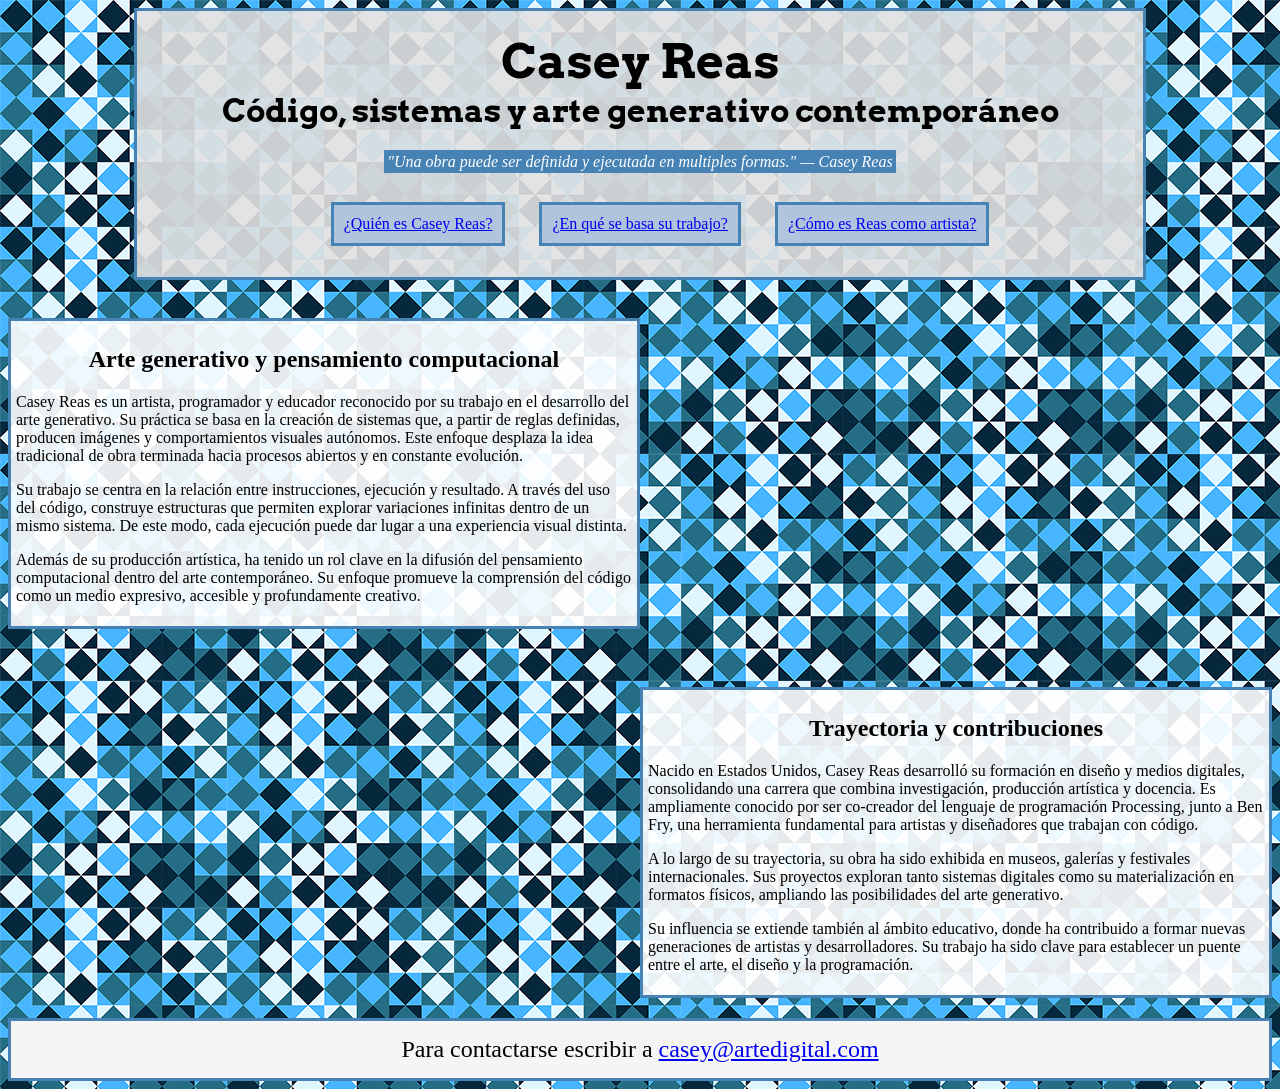
==== parcial1/index.html @ 38c08729 "CSS BASE CARGADO" ====
<!DOCTYPE HTML>
<html lang="es">
<head>
	<meta charset="UTF-8">
	<title>Casey Reas - Inicio</title>
	<link href="css/estilos.css" rel="stylesheet">
	<link rel="preconnect" href="https://fonts.googleapis.com">
	<link rel="preconnect" href="https://fonts.gstatic.com" crossorigin>
	<link href="https://fonts.googleapis.com/css2?family=Arvo:ital,wght@0,400;0,700;1,400;1,700&display=swap" rel="stylesheet">
</head>
<body>
	<div id="contenedor">
	<header>
		<h1><span>Casey Reas</span>
			<br>
			Código, sistemas y arte generativo contemporáneo</h1>
		<p><em>"Una obra puede ser definida y ejecutada en multiples formas." — Casey Reas</em></p>
		<nav>
			<ul>
				<li><a href="index.html" target="_self">¿Quién es Casey Reas?</a></li>
				<li><a href="trabajo.html" target="_self">¿En qué se basa su trabajo?</a></li>
				<li><a href="artista.html" target="_self">¿Cómo es Reas como artista?</a></li>
			</ul>	
		</nav>
	</header>	
	<main>
		<br>
		<article id="art1">
			<h2>Arte generativo y pensamiento computacional</h2>

			<!--<img id="img1" src="img/reas-1.jpg" alt="Casey Reas sentado frente a su computadora mirando al costado, una imagen de una de sus obras está siendo proyectada sobre su espalda">-->

			<p class="uno">Casey Reas es un artista, programador y educador reconocido por su trabajo en el desarrollo del arte generativo. Su práctica se basa en la creación de sistemas que, a partir de reglas definidas, producen imágenes y comportamientos visuales autónomos. Este enfoque desplaza la idea tradicional de obra terminada hacia procesos abiertos y en constante evolución.</p>

			<p class="uno">Su trabajo se centra en la relación entre instrucciones, ejecución y resultado. A través del uso del código, construye estructuras que permiten explorar variaciones infinitas dentro de un mismo sistema. De este modo, cada ejecución puede dar lugar a una experiencia visual distinta.</p>

			<p class="uno">Además de su producción artística, ha tenido un rol clave en la difusión del pensamiento computacional dentro del arte contemporáneo. Su enfoque promueve la comprensión del código como un medio expresivo, accesible y profundamente creativo.</p>

		</article>
		<br>
		<article id="art2">
			<h2>Trayectoria y contribuciones</h2>

			<p>Nacido en Estados Unidos, Casey Reas desarrolló su formación en diseño y medios digitales, consolidando una carrera que combina investigación, producción artística y docencia. Es ampliamente conocido por ser co-creador del lenguaje de programación Processing, junto a Ben Fry, una herramienta fundamental para artistas y diseñadores que trabajan con código.</p>

			<p>A lo largo de su trayectoria, su obra ha sido exhibida en museos, galerías y festivales internacionales. Sus proyectos exploran tanto sistemas digitales como su materialización en formatos físicos, ampliando las posibilidades del arte generativo.</p>

			<p>Su influencia se extiende también al ámbito educativo, donde ha contribuido a formar nuevas generaciones de artistas y desarrolladores. Su trabajo ha sido clave para establecer un puente entre el arte, el diseño y la programación.</p>
		</article>
	</main>
	<footer>
		Para contactarse escribir a <a href="mailto:casey@artedigital.com">casey@artedigital.com</a>
	</footer>		
</div>
</body>
</html>
---- parcial1/css/estilos.css ----
#contenedor {
	width: 100%;
	max-width: 1360px;
}

* {
	box-sizing: border-box;
}

body {
	background-image: url(../img/fondo.png);
}

header {
	width: 80%;
	border: 3px solid steelblue;
	margin: auto; 
	padding: 0;
	text-align: center;
	background-color: rgb(225, 225, 225, 0.9);
}

h1  {
	font-family: "Arvo", serif;
}

h1 span {
	font-size: 3rem;
}

header p em {
	padding: 3px;
	background-color: steelblue;
	color: white;
}

ul {
	list-style: none;
}

li {
	display: inline-block;
	border: 3px solid steelblue;
	margin: 15px;
	padding: 10px;
	background-color: lightsteelblue;
}

#art1 {
	width: 50%;
	border: 3px solid steelblue;
	padding: 5px;
	margin-top: 20px;
	margin-bottom: 20px;
	background-color: rgb(255, 255, 255, 0.9);
}

#art1 h2 {
	text-align: center;
}

#art2 {
	width: 50%;
	border: 3px solid steelblue;
	padding: 5px;
	margin-top: 20px;
	margin-left: 50%;
	margin-bottom: 20px;
	background-color: rgb(255, 255, 255, 0.9);
}

#art2 h2 {
	text-align: center;
}

footer {
	border: 3px solid steelblue;
	background-color: whitesmoke;
	text-align: center;
	font-size: 1.5rem;
	padding: 15px;
	margin-top: 20px;
}
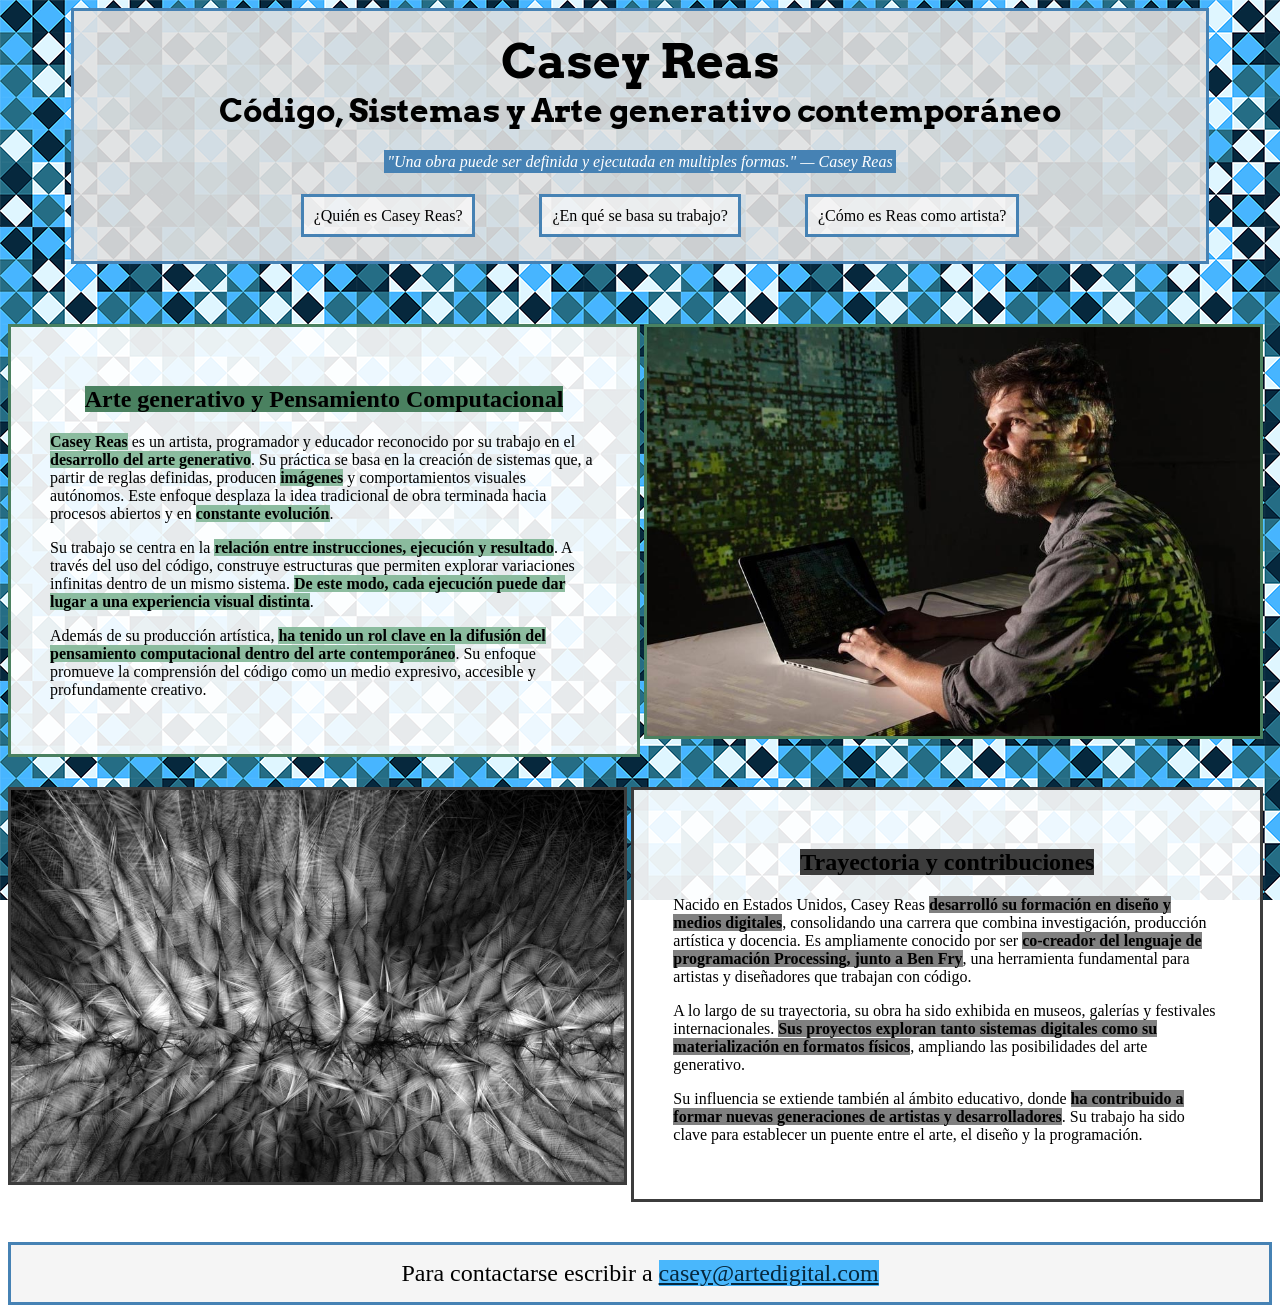
==== commit 31af0612: "CSS Y HTML ACTUALIZADO" ====
--- a/parcial1/index.html
+++ b/parcial1/index.html
@@ -13,7 +13,7 @@
 	<header>
 		<h1><span>Casey Reas</span>
 			<br>
-			Código, sistemas y arte generativo contemporáneo</h1>
+			Código, Sistemas y Arte generativo contemporáneo</h1>
 		<p><em>"Una obra puede ser definida y ejecutada en multiples formas." — Casey Reas</em></p>
 		<nav>
 			<ul>
@@ -24,28 +24,25 @@
 		</nav>
 	</header>	
 	<main>
-		<br>
 		<article id="art1">
-			<h2>Arte generativo y pensamiento computacional</h2>
+			<h2><span>Arte generativo y Pensamiento Computacional<span></h2>
 
-			<!--<img id="img1" src="img/reas-1.jpg" alt="Casey Reas sentado frente a su computadora mirando al costado, una imagen de una de sus obras está siendo proyectada sobre su espalda">-->
+			<p class="uno"><span>Casey Reas</span> es un artista, programador y educador reconocido por su trabajo en el <span>desarrollo del arte generativo</span>. Su práctica se basa en la creación de sistemas que, a partir de reglas definidas, producen <span>imágenes</span> y comportamientos visuales autónomos. Este enfoque desplaza la idea tradicional de obra terminada hacia procesos abiertos y en <span>constante evolución</span>.</p>
 
-			<p class="uno">Casey Reas es un artista, programador y educador reconocido por su trabajo en el desarrollo del arte generativo. Su práctica se basa en la creación de sistemas que, a partir de reglas definidas, producen imágenes y comportamientos visuales autónomos. Este enfoque desplaza la idea tradicional de obra terminada hacia procesos abiertos y en constante evolución.</p>
+			<p class="uno">Su trabajo se centra en la <span>relación entre instrucciones, ejecución y resultado</span>. A través del uso del código, construye estructuras que permiten explorar variaciones infinitas dentro de un mismo sistema. <span>De este modo, cada ejecución puede dar lugar a una experiencia visual distinta</span>.</p>
 
-			<p class="uno">Su trabajo se centra en la relación entre instrucciones, ejecución y resultado. A través del uso del código, construye estructuras que permiten explorar variaciones infinitas dentro de un mismo sistema. De este modo, cada ejecución puede dar lugar a una experiencia visual distinta.</p>
+			<p class="uno">Además de su producción artística, <span>ha tenido un rol clave en la difusión del pensamiento computacional dentro del arte contemporáneo</span>. Su enfoque promueve la comprensión del código como un medio expresivo, accesible y profundamente creativo.</p>
+		</article>
+		<img id="img1" src="img/reas-1.jpg" alt="Casey Reas sentado frente a su computadora mirando al costado, una imagen de una de sus obras está siendo proyectada sobre su espalda" height="415px">
+		<img id="img2" src="img/reas-2.jpg" alt="Una de las obras de Reas: DETAIL OF PROCESS 13 de PRocess compendium, 2010" height="398px">
+		<article id="art2">
+			<h2><span>Trayectoria y contribuciones</span></h2>
 
-			<p class="uno">Además de su producción artística, ha tenido un rol clave en la difusión del pensamiento computacional dentro del arte contemporáneo. Su enfoque promueve la comprensión del código como un medio expresivo, accesible y profundamente creativo.</p>
+			<p class="dos">Nacido en Estados Unidos, Casey Reas <span>desarrolló su formación en diseño y medios digitales</span>, consolidando una carrera que combina investigación, producción artística y docencia. Es ampliamente conocido por ser <span>co-creador del lenguaje de programación Processing, junto a Ben Fry</span>, una herramienta fundamental para artistas y diseñadores que trabajan con código.</p>
 
-		</article>
-		<br>
-		<article id="art2">
-			<h2>Trayectoria y contribuciones</h2>
+			<p class="dos">A lo largo de su trayectoria, su obra ha sido exhibida en museos, galerías y festivales internacionales. <span>Sus proyectos exploran tanto sistemas digitales como su materialización en formatos físicos</span>, ampliando las posibilidades del arte generativo.</p>
 
-			<p>Nacido en Estados Unidos, Casey Reas desarrolló su formación en diseño y medios digitales, consolidando una carrera que combina investigación, producción artística y docencia. Es ampliamente conocido por ser co-creador del lenguaje de programación Processing, junto a Ben Fry, una herramienta fundamental para artistas y diseñadores que trabajan con código.</p>
-
-			<p>A lo largo de su trayectoria, su obra ha sido exhibida en museos, galerías y festivales internacionales. Sus proyectos exploran tanto sistemas digitales como su materialización en formatos físicos, ampliando las posibilidades del arte generativo.</p>
-
-			<p>Su influencia se extiende también al ámbito educativo, donde ha contribuido a formar nuevas generaciones de artistas y desarrolladores. Su trabajo ha sido clave para establecer un puente entre el arte, el diseño y la programación.</p>
+			<p class="dos">Su influencia se extiende también al ámbito educativo, donde <span>ha contribuido a formar nuevas generaciones de artistas y desarrolladores</span>. Su trabajo ha sido clave para establecer un puente entre el arte, el diseño y la programación.</p>
 		</article>
 	</main>
 	<footer>
--- a/parcial1/css/estilos.css
+++ b/parcial1/css/estilos.css
@@ -9,10 +9,11 @@
 
 body {
 	background-image: url(../img/fondo.png);
+	background-attachment: fixed;
 }
 
 header {
-	width: 80%;
+	width: 90%;
 	border: 3px solid steelblue;
 	margin: auto; 
 	padding: 0;
@@ -38,39 +39,141 @@
 	list-style: none;
 }
 
-li {
+nav a {
+	text-decoration: none;
+	background-color: rgb(255, 255, 255, 0.6);
+}
+
+nav li {
 	display: inline-block;
+	margin: 10px;
+	padding: 10px;;
+}
+
+nav li a:link {
+	color: black;
 	border: 3px solid steelblue;
-	margin: 15px;
+	margin: 10px;
 	padding: 10px;
-	background-color: lightsteelblue;
+}
+
+nav li a:visited {
+	color: black;
+	border: 3px solid #256d85;
+	margin: 10px;
+	padding: 10px;
+}
+
+nav li a:hover {
+	color: black;
+	border: 3px solid #06283d;
+	margin: 10px;
+	padding: 10px;
+}
+
+nav li a:active {
+	color: black;
+	border: 3px solid steelblue;
+	margin: 10px;
+	padding: 10px;
 }
 
 #art1 {
+	display: inline-block;
 	width: 50%;
-	border: 3px solid steelblue;
-	padding: 5px;
-	margin-top: 20px;
+	border: 3px solid #4a8160;
+	padding: 39px;
+	margin-top: 60px;
 	margin-bottom: 20px;
 	background-color: rgb(255, 255, 255, 0.9);
+	vertical-align: top;
+}
+
+#img1 {
+	display: inline-block;
+	width: 49%;
+	border: 3px solid #4a8160;
+	margin-top: 60px;
+	margin-bottom: 20px;
+	vertical-align: top;
 }
 
 #art1 h2 {
 	text-align: center;
 }
 
+#art1 h2 span {
+	background-color: #4a8160;
+}
+
+.uno span {
+	background-color: rgb(129, 182, 150, 0.9);
+	font-weight: bold;
+}
+
 #art2 {
+	display: inline-block;
 	width: 50%;
-	border: 3px solid steelblue;
-	padding: 5px;
-	margin-top: 20px;
-	margin-left: 50%;
+	border: 3px solid rgb(60, 60, 60, 1);
+	padding: 39px;
+	margin-top: 10px;
 	margin-bottom: 20px;
 	background-color: rgb(255, 255, 255, 0.9);
+	vertical-align: top;
+}
+
+#img2 {
+	display: inline-block;
+	width: 49%;
+	border: 3px solid rgb(60, 60, 60, 1);
+	margin-top: 10px;
+	margin-bottom: 20px;
+	vertical-align: top;
 }
 
 #art2 h2 {
 	text-align: center;
+}
+
+#art2 h2 span {
+	background-color: rgb(60, 60, 60, 1);
+}
+
+.dos span {
+	background-color: gray;
+	font-weight: bold;
+}
+
+#art3 {
+	display: inline-block;
+	width: 50%;
+	border: 3px solid steelblue; 
+	padding: 10px;
+	margin: auto;
+	margin-top: 60px;
+	margin-bottom: 40px;
+	background-color: rgb(225, 225, 225, 0.9);
+}
+
+#art3 h2, #art3 h3 {
+	text-align: center;
+}
+
+#art3 h2 span, #art3 h3 span {
+	background-color: steelblue;
+}
+
+#img3, #img4 {
+	display: inline-block;
+	margin: auto;
+}
+
+#img3 {
+	border: 3px solid indianred;
+}
+
+#img4 {
+	border: 3px solid #e3b958;
 }
 
 footer {
@@ -82,3 +185,8 @@
 	margin-top: 20px;
 }
 
+footer a {
+	color: #06283d;
+	background-color: #49b7fc;
+}
+
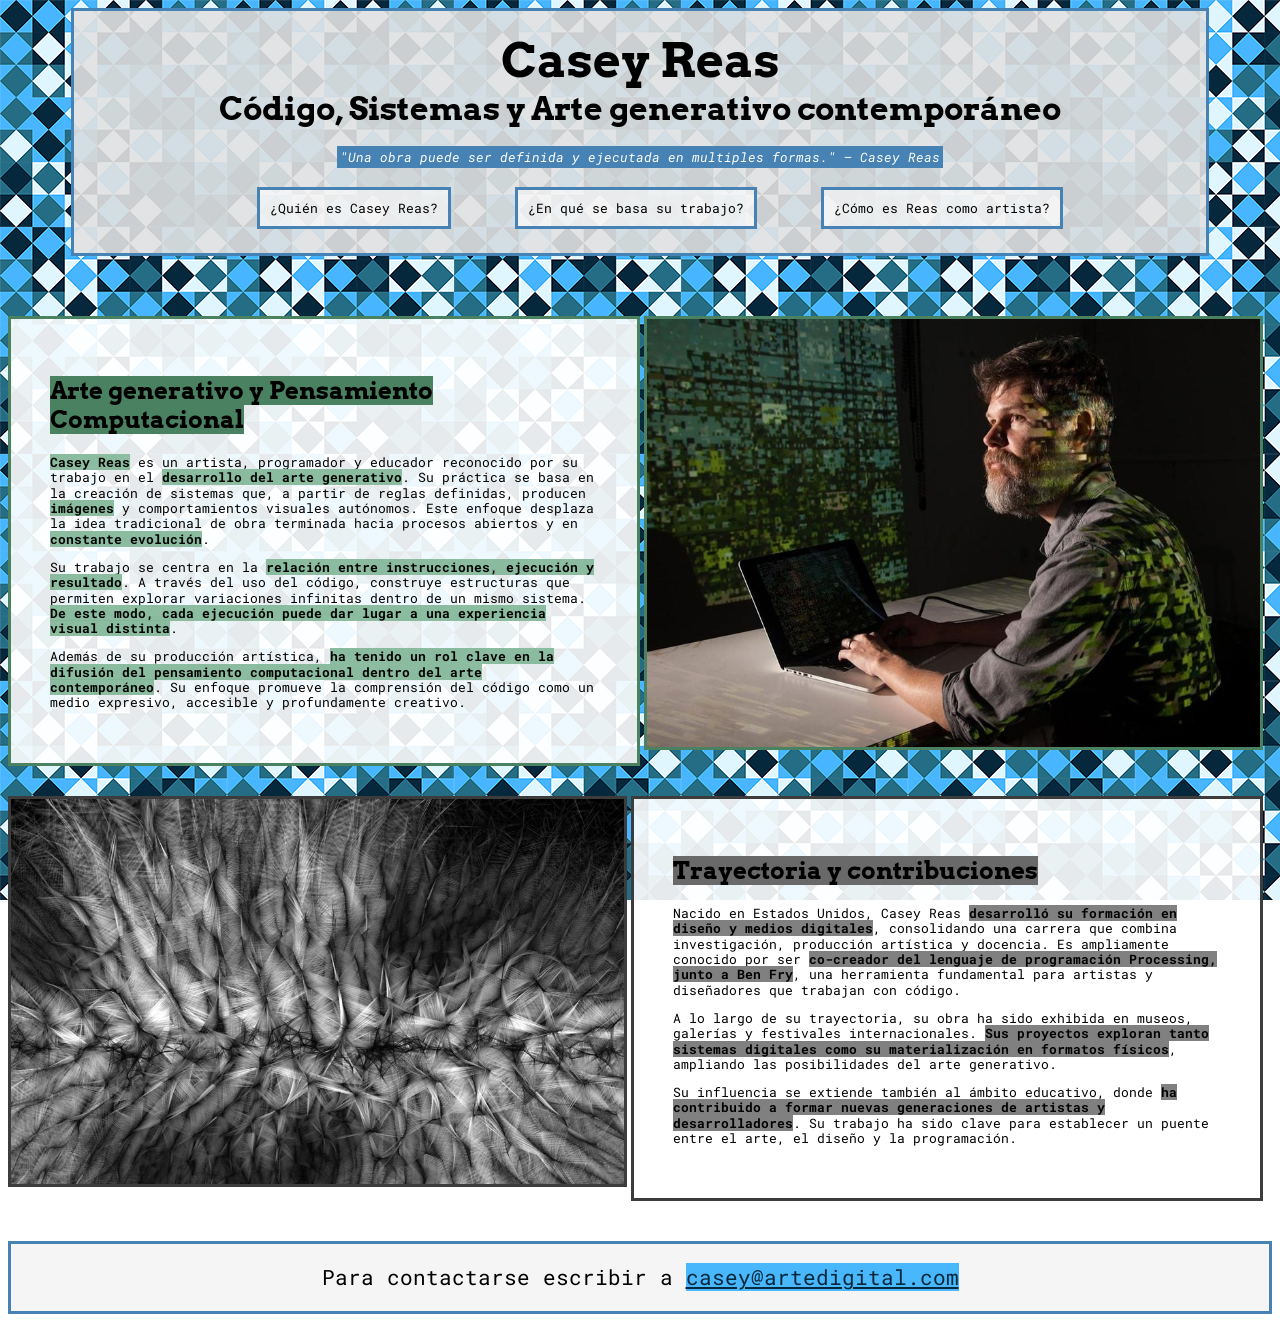
==== commit ca286b95: "actualización css, y mejora html" ====
--- a/parcial1/index.html
+++ b/parcial1/index.html
@@ -7,6 +7,9 @@
 	<link rel="preconnect" href="https://fonts.googleapis.com">
 	<link rel="preconnect" href="https://fonts.gstatic.com" crossorigin>
 	<link href="https://fonts.googleapis.com/css2?family=Arvo:ital,wght@0,400;0,700;1,400;1,700&display=swap" rel="stylesheet">
+	<link rel="preconnect" href="https://fonts.googleapis.com">
+	<link rel="preconnect" href="https://fonts.gstatic.com" crossorigin>
+	<link href="https://fonts.googleapis.com/css2?family=Roboto+Mono:ital,wght@0,100..700;1,100..700&display=swap" rel="stylesheet">
 </head>
 <body>
 	<div id="contenedor">
@@ -33,8 +36,8 @@
 
 			<p class="uno">Además de su producción artística, <span>ha tenido un rol clave en la difusión del pensamiento computacional dentro del arte contemporáneo</span>. Su enfoque promueve la comprensión del código como un medio expresivo, accesible y profundamente creativo.</p>
 		</article>
-		<img id="img1" src="img/reas-1.jpg" alt="Casey Reas sentado frente a su computadora mirando al costado, una imagen de una de sus obras está siendo proyectada sobre su espalda" height="415px">
-		<img id="img2" src="img/reas-2.jpg" alt="Una de las obras de Reas: DETAIL OF PROCESS 13 de PRocess compendium, 2010" height="398px">
+		<img id="img1" src="img/reas-1.jpg" alt="Casey Reas sentado frente a su computadora mirando al costado, una imagen de una de sus obras está siendo proyectada sobre su espalda" height="434px">
+		<img id="img2" src="img/reas-2.jpg" alt="Una de las obras de Reas: DETAIL OF PROCESS 13 de PRocess compendium, 2010" height="391px">
 		<article id="art2">
 			<h2><span>Trayectoria y contribuciones</span></h2>
 
@@ -46,7 +49,7 @@
 		</article>
 	</main>
 	<footer>
-		Para contactarse escribir a <a href="mailto:casey@artedigital.com">casey@artedigital.com</a>
+		<p>Para contactarse escribir a <a href="mailto:casey@artedigital.com">casey@artedigital.com</a></p>
 	</footer>		
 </div>
 </body>
--- a/parcial1/css/estilos.css
+++ b/parcial1/css/estilos.css
@@ -10,6 +10,12 @@
 body {
 	background-image: url(../img/fondo.png);
 	background-attachment: fixed;
+	line-height: 1.2;
+}
+
+p, li {
+	font-family: "Roboto Mono", monospace;
+	font-size: 0.8rem;
 }
 
 header {
@@ -21,7 +27,7 @@
 	background-color: rgb(225, 225, 225, 0.9);
 }
 
-h1  {
+h1, h2, h3  {
 	font-family: "Arvo", serif;
 }
 
@@ -35,7 +41,7 @@
 	color: white;
 }
 
-ul {
+nav ul {
 	list-style: none;
 }
 
@@ -47,7 +53,7 @@
 nav li {
 	display: inline-block;
 	margin: 10px;
-	padding: 10px;;
+	padding: 10px;
 }
 
 nav li a:link {
@@ -58,21 +64,21 @@
 }
 
 nav li a:visited {
-	color: black;
+	color: #256d85;
 	border: 3px solid #256d85;
 	margin: 10px;
 	padding: 10px;
 }
 
 nav li a:hover {
-	color: black;
-	border: 3px solid #06283d;
+	color: steelblue;
+	border: 3px solid steelblue;
 	margin: 10px;
 	padding: 10px;
 }
 
 nav li a:active {
-	color: black;
+	color: steelblue;
 	border: 3px solid steelblue;
 	margin: 10px;
 	padding: 10px;
@@ -96,10 +102,6 @@
 	margin-top: 60px;
 	margin-bottom: 20px;
 	vertical-align: top;
-}
-
-#art1 h2 {
-	text-align: center;
 }
 
 #art1 h2 span {
@@ -131,12 +133,8 @@
 	vertical-align: top;
 }
 
-#art2 h2 {
-	text-align: center;
-}
-
 #art2 h2 span {
-	background-color: rgb(60, 60, 60, 1);
+	background-color: dimgrey;
 }
 
 .dos span {
@@ -149,9 +147,8 @@
 	width: 50%;
 	border: 3px solid steelblue; 
 	padding: 10px;
-	margin: auto;
-	margin-top: 60px;
-	margin-bottom: 40px;
+	margin-top: 60px;
+	margin-bottom: 60px;
 	background-color: rgb(225, 225, 225, 0.9);
 }
 
@@ -159,13 +156,19 @@
 	text-align: center;
 }
 
-#art3 h2 span, #art3 h3 span {
-	background-color: steelblue;
+#indian span {
+	background-color: indianred;
+}
+
+#yellow span {
+	background-color: #e3b958;
 }
 
 #img3, #img4 {
 	display: inline-block;
-	margin: auto;
+	vertical-align: top;
+	margin-top: 60px;
+
 }
 
 #img3 {
@@ -176,13 +179,85 @@
 	border: 3px solid #e3b958;
 }
 
+/* PARA ACOMODAR ESTA SECCIÓN CON LA ESTRUCTURA QUE QUERÍA, UTILICÉ AYDUA DE LA IA*/
+/*--------------------------------------------------------------------*/
+
+#art4 {
+	vertical-align: top;
+	width: 55%;
+	border: 3px solid steelblue; 
+	padding: 10px;
+	margin-top: 60px;
+	margin-bottom: 20px;
+	background-color: rgb(225, 225, 225, 0.9);
+}
+
+#art4 h2 {
+	text-align: center;
+}
+
+#art4 h2 span, #sec1 h2 span {
+	background-color: steelblue;
+}
+
+#art4 iframe {
+	display: block;
+	margin: auto;
+	border: 3px solid steelblue;
+}
+
+#sec1 {
+	display: inline-block;
+	width: 50%;
+	border: 3px solid steelblue; 
+	padding: 10px;
+	margin-top: 110px;
+	margin-bottom: 40px;
+	background-color: rgb(225, 225, 225, 0.9);
+}
+
+#sec1 h3 span {
+	background-color: steelblue;
+}
+
+#sec1 li::marker {
+	color: steelblue;
+}
+
+article li {
+	text-align: center;
+}
+
+#div1 {
+	width: 90%;
+	margin: auto;
+	display: flex;
+	justify-content: space-between;
+	align-items: flex-start;
+	gap: 30px;
+}
+
+#art5 {
+	border: 3px solid steelblue;
+	padding: 10px;
+	margin-bottom: 40px;
+	background-color: rgb(225, 225, 225, 0.9);
+}
+
+#art5 h2 span {
+	background-color: steelblue;
+}
+/*-------------------------------------------------------------------*/					
+
 footer {
 	border: 3px solid steelblue;
 	background-color: whitesmoke;
 	text-align: center;
-	font-size: 1.5rem;
-	padding: 15px;
 	margin-top: 20px;
+}
+
+footer p {
+	font-size: 1.3rem;
 }
 
 footer a {
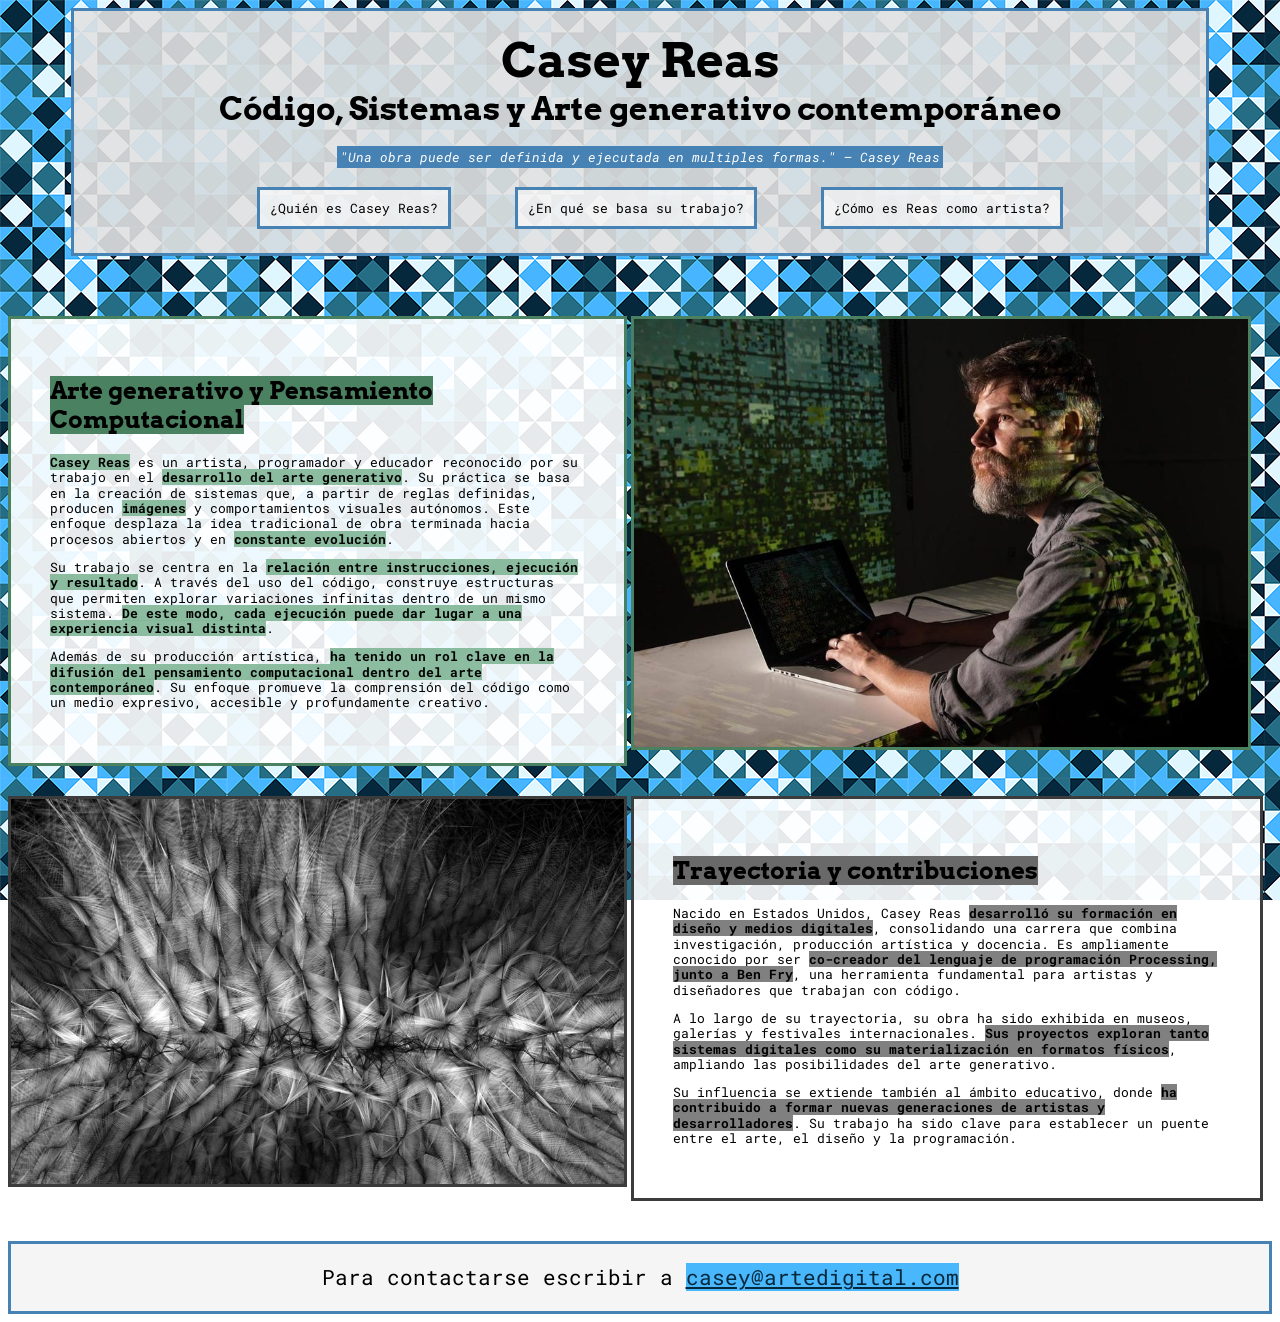
==== commit dfcf2604: "pequeños ajustes y correcciónes" ====
--- a/parcial1/index.html
+++ b/parcial1/index.html
@@ -7,7 +7,6 @@
 	<link rel="preconnect" href="https://fonts.googleapis.com">
 	<link rel="preconnect" href="https://fonts.gstatic.com" crossorigin>
 	<link href="https://fonts.googleapis.com/css2?family=Arvo:ital,wght@0,400;0,700;1,400;1,700&display=swap" rel="stylesheet">
-	<link rel="preconnect" href="https://fonts.googleapis.com">
 	<link rel="preconnect" href="https://fonts.gstatic.com" crossorigin>
 	<link href="https://fonts.googleapis.com/css2?family=Roboto+Mono:ital,wght@0,100..700;1,100..700&display=swap" rel="stylesheet">
 </head>
@@ -28,7 +27,7 @@
 	</header>	
 	<main>
 		<article id="art1">
-			<h2><span>Arte generativo y Pensamiento Computacional<span></h2>
+			<h2><span>Arte generativo y Pensamiento Computacional</span></h2>
 
 			<p class="uno"><span>Casey Reas</span> es un artista, programador y educador reconocido por su trabajo en el <span>desarrollo del arte generativo</span>. Su práctica se basa en la creación de sistemas que, a partir de reglas definidas, producen <span>imágenes</span> y comportamientos visuales autónomos. Este enfoque desplaza la idea tradicional de obra terminada hacia procesos abiertos y en <span>constante evolución</span>.</p>
 
--- a/parcial1/css/estilos.css
+++ b/parcial1/css/estilos.css
@@ -56,37 +56,35 @@
 	padding: 10px;
 }
 
+nav li a {
+	margin: 10px;
+	padding: 10px;
+}
+
 nav li a:link {
 	color: black;
 	border: 3px solid steelblue;
-	margin: 10px;
-	padding: 10px;
 }
 
 nav li a:visited {
 	color: #256d85;
 	border: 3px solid #256d85;
-	margin: 10px;
-	padding: 10px;
 }
 
 nav li a:hover {
 	color: steelblue;
 	border: 3px solid steelblue;
-	margin: 10px;
-	padding: 10px;
 }
 
 nav li a:active {
 	color: steelblue;
 	border: 3px solid steelblue;
-	margin: 10px;
-	padding: 10px;
-}
-
+}
+/* PARA ACOMODAR ESTA SECCIÓN CON LA ESTRUCTURA QUE QUERÍA, UTILICÉ AYDUA DE LA IA*/
+/*--------------------------------------------------------------------*/
 #art1 {
 	display: inline-block;
-	width: 50%;
+	width: 49%;
 	border: 3px solid #4a8160;
 	padding: 39px;
 	margin-top: 60px;
@@ -112,6 +110,7 @@
 	background-color: rgb(129, 182, 150, 0.9);
 	font-weight: bold;
 }
+/*--------------------------------------------------------------------*/
 
 #art2 {
 	display: inline-block;
@@ -143,6 +142,7 @@
 }
 
 #art3 {
+	text-align: center;
 	display: inline-block;
 	width: 50%;
 	border: 3px solid steelblue; 
@@ -196,7 +196,7 @@
 	text-align: center;
 }
 
-#art4 h2 span, #sec1 h2 span {
+#art4 h2 span {
 	background-color: steelblue;
 }
 
@@ -222,10 +222,6 @@
 
 #sec1 li::marker {
 	color: steelblue;
-}
-
-article li {
-	text-align: center;
 }
 
 #div1 {
@@ -242,6 +238,7 @@
 	padding: 10px;
 	margin-bottom: 40px;
 	background-color: rgb(225, 225, 225, 0.9);
+	min-height: 300px;
 }
 
 #art5 h2 span {
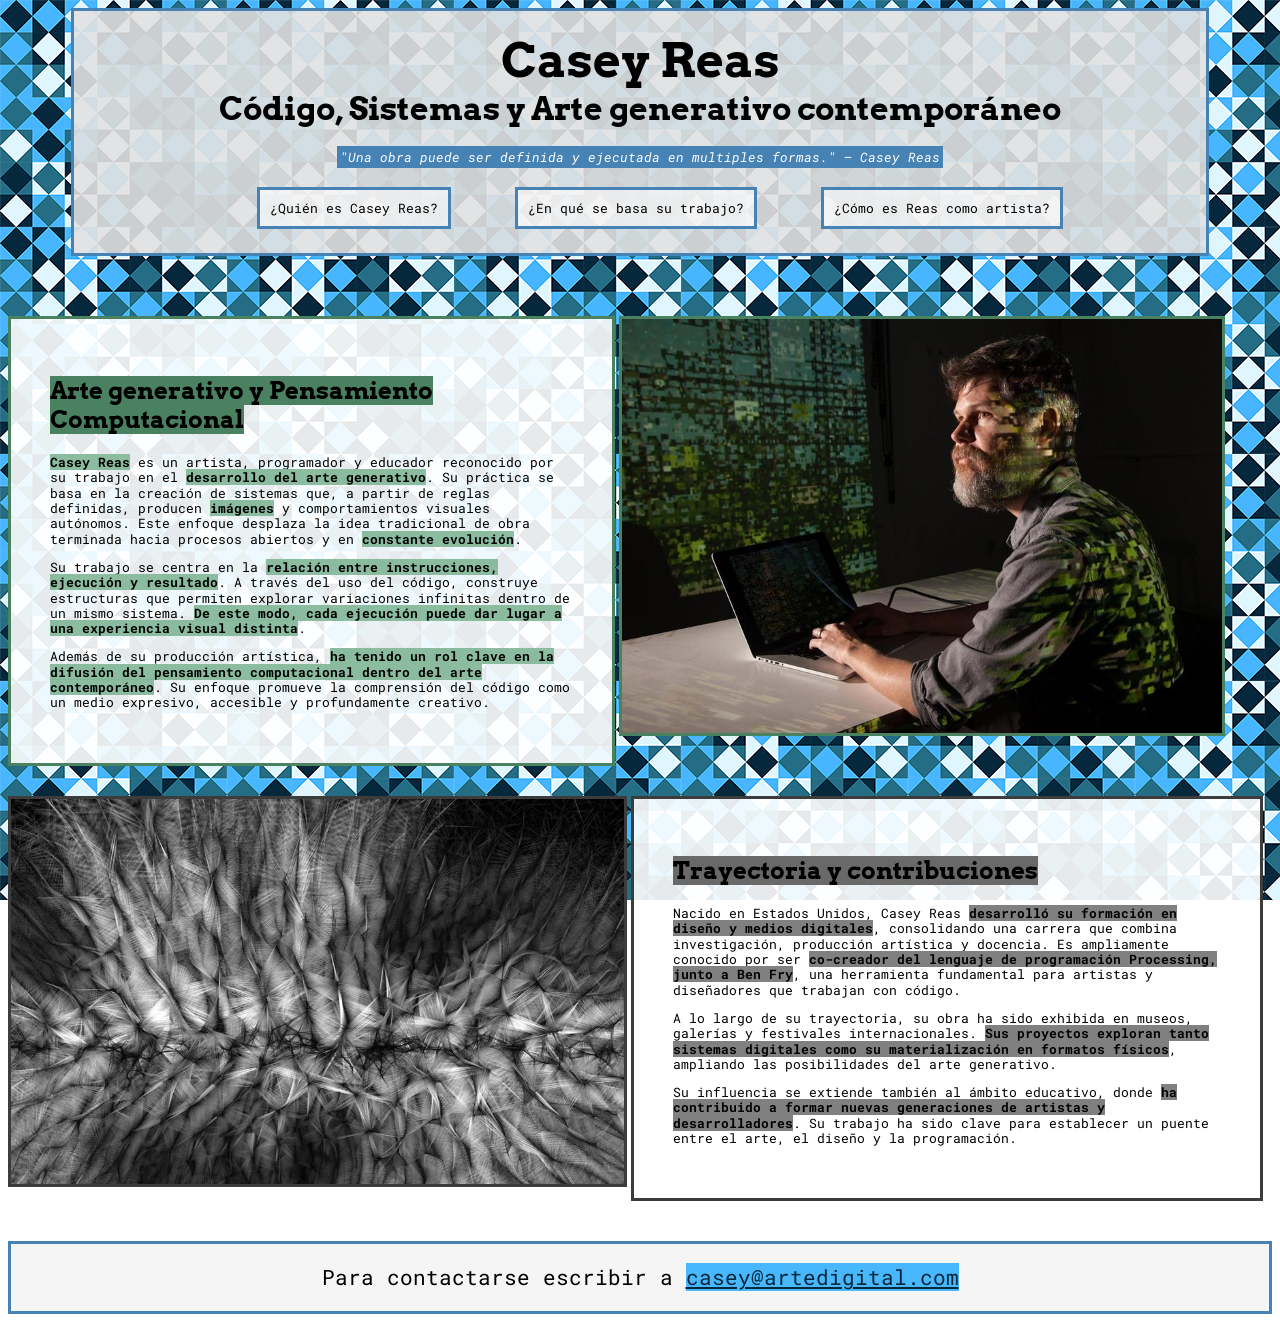
==== commit af343447: "Update index.html" ====
--- a/parcial1/index.html
+++ b/parcial1/index.html
@@ -35,7 +35,7 @@
 
 			<p class="uno">Además de su producción artística, <span>ha tenido un rol clave en la difusión del pensamiento computacional dentro del arte contemporáneo</span>. Su enfoque promueve la comprensión del código como un medio expresivo, accesible y profundamente creativo.</p>
 		</article>
-		<img id="img1" src="img/reas-1.jpg" alt="Casey Reas sentado frente a su computadora mirando al costado, una imagen de una de sus obras está siendo proyectada sobre su espalda" height="434px">
+		<img id="img1" src="img/reas-1.jpg" alt="Casey Reas sentado frente a su computadora mirando al costado, una imagen de una de sus obras está siendo proyectada sobre su espalda" height="420px">
 		<img id="img2" src="img/reas-2.jpg" alt="Una de las obras de Reas: DETAIL OF PROCESS 13 de PRocess compendium, 2010" height="391px">
 		<article id="art2">
 			<h2><span>Trayectoria y contribuciones</span></h2>
@@ -52,4 +52,4 @@
 	</footer>		
 </div>
 </body>
-</html>	+</html>	
--- a/parcial1/css/estilos.css
+++ b/parcial1/css/estilos.css
@@ -84,7 +84,7 @@
 /*--------------------------------------------------------------------*/
 #art1 {
 	display: inline-block;
-	width: 49%;
+	width: 48%;
 	border: 3px solid #4a8160;
 	padding: 39px;
 	margin-top: 60px;
@@ -95,7 +95,7 @@
 
 #img1 {
 	display: inline-block;
-	width: 49%;
+	width: 48%;
 	border: 3px solid #4a8160;
 	margin-top: 60px;
 	margin-bottom: 20px;
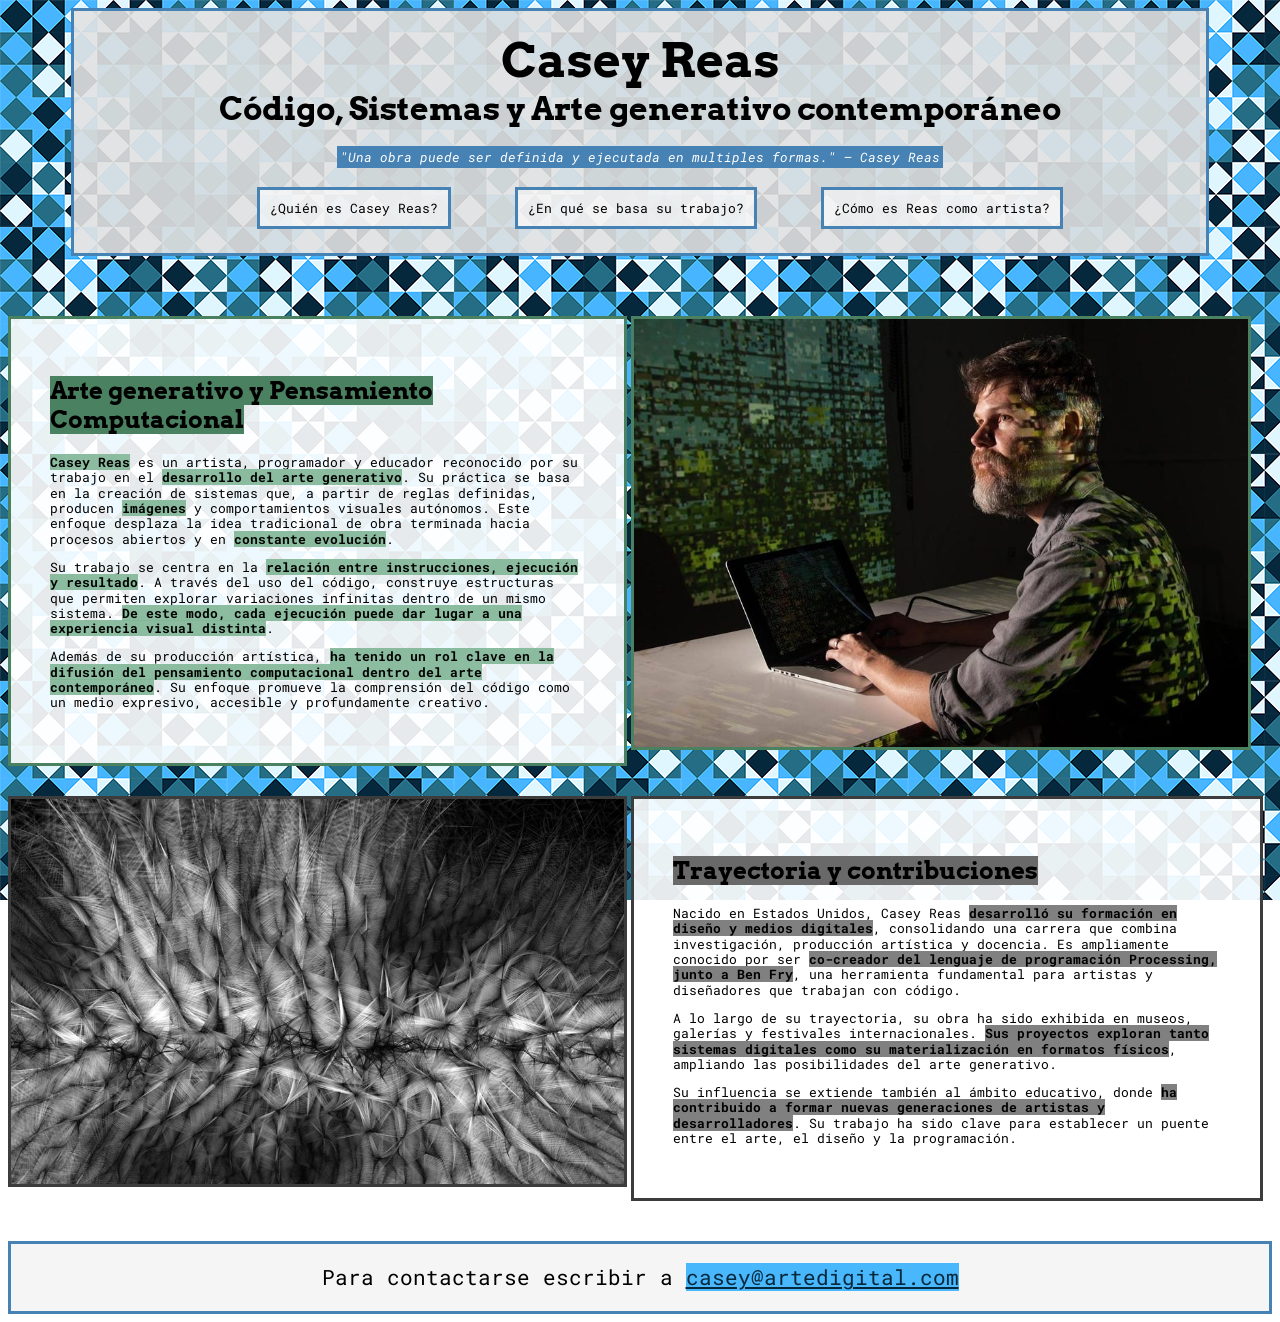
==== commit c4828ae4: "Update index.html" ====
--- a/parcial1/index.html
+++ b/parcial1/index.html
@@ -35,7 +35,7 @@
 
 			<p class="uno">Además de su producción artística, <span>ha tenido un rol clave en la difusión del pensamiento computacional dentro del arte contemporáneo</span>. Su enfoque promueve la comprensión del código como un medio expresivo, accesible y profundamente creativo.</p>
 		</article>
-		<img id="img1" src="img/reas-1.jpg" alt="Casey Reas sentado frente a su computadora mirando al costado, una imagen de una de sus obras está siendo proyectada sobre su espalda" height="420px">
+		<img id="img1" src="img/reas-1.jpg" alt="Casey Reas sentado frente a su computadora mirando al costado, una imagen de una de sus obras está siendo proyectada sobre su espalda" height="434px">
 		<img id="img2" src="img/reas-2.jpg" alt="Una de las obras de Reas: DETAIL OF PROCESS 13 de PRocess compendium, 2010" height="391px">
 		<article id="art2">
 			<h2><span>Trayectoria y contribuciones</span></h2>
--- a/parcial1/css/estilos.css
+++ b/parcial1/css/estilos.css
@@ -84,7 +84,7 @@
 /*--------------------------------------------------------------------*/
 #art1 {
 	display: inline-block;
-	width: 48%;
+	width: 49%;
 	border: 3px solid #4a8160;
 	padding: 39px;
 	margin-top: 60px;
@@ -95,7 +95,7 @@
 
 #img1 {
 	display: inline-block;
-	width: 48%;
+	width: 49%;
 	border: 3px solid #4a8160;
 	margin-top: 60px;
 	margin-bottom: 20px;
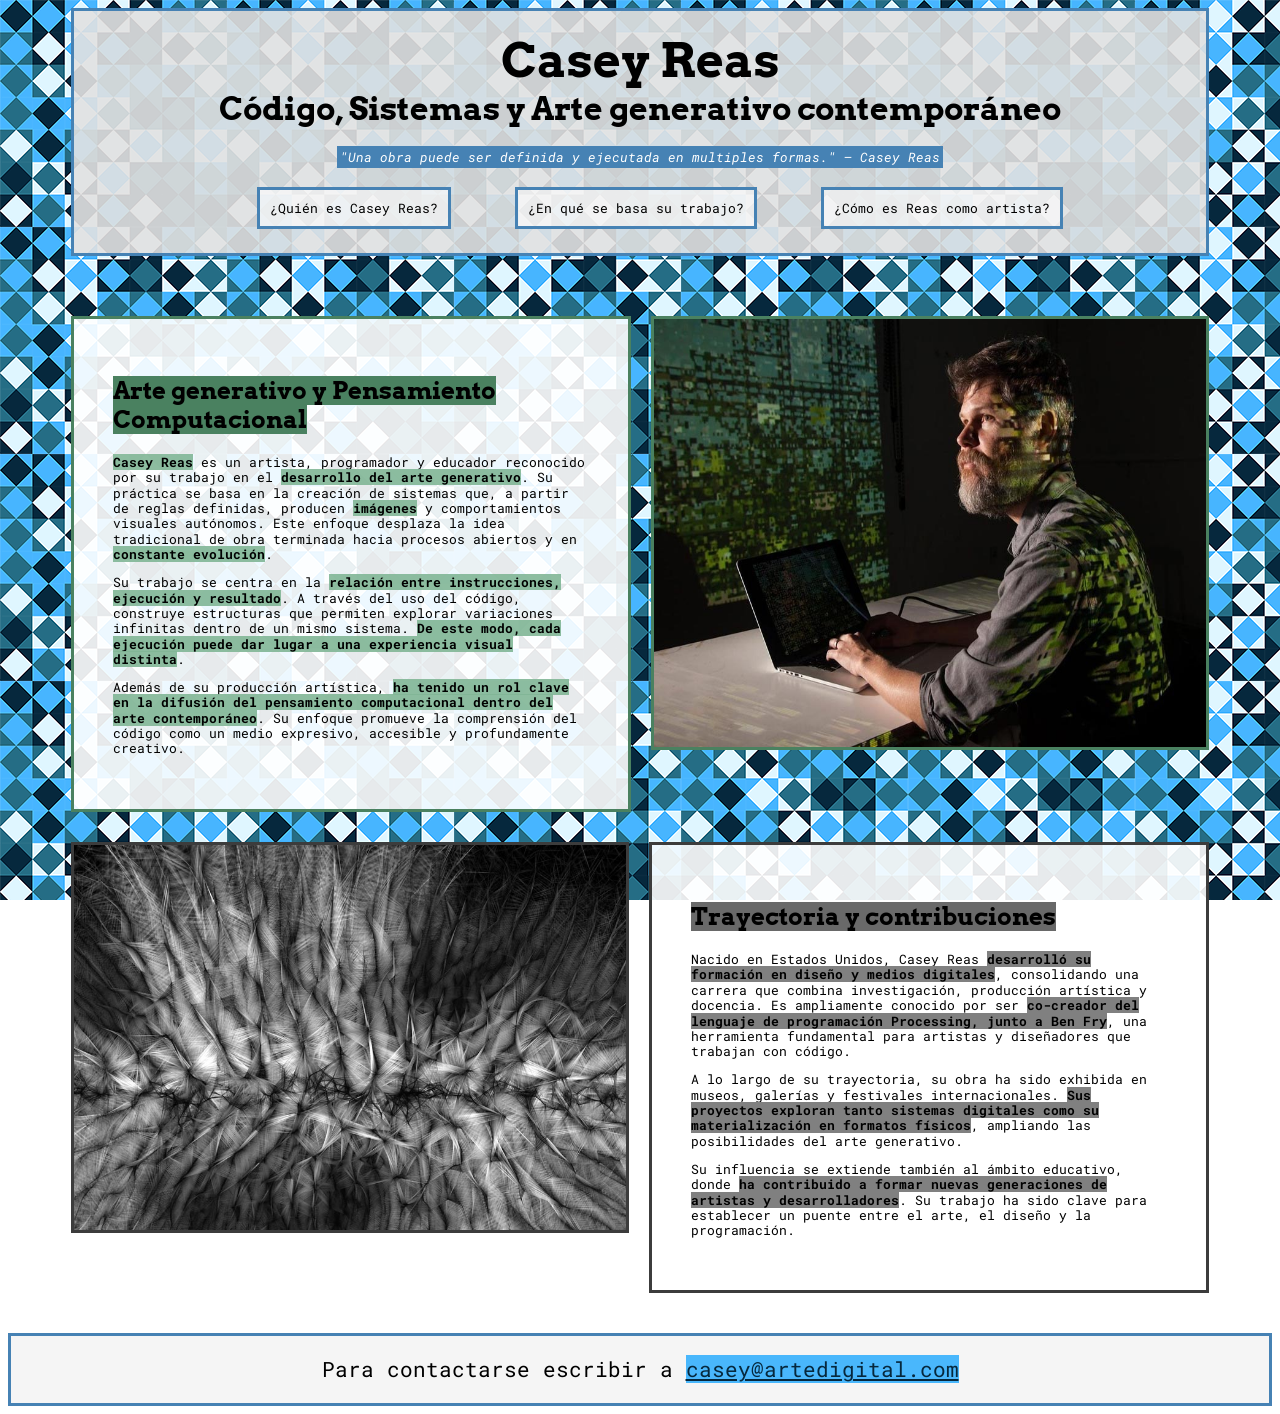
==== commit 014efaee: "pequeños ajustes" ====
--- a/parcial1/index.html
+++ b/parcial1/index.html
@@ -26,6 +26,7 @@
 		</nav>
 	</header>	
 	<main>
+		<div id="div3">
 		<article id="art1">
 			<h2><span>Arte generativo y Pensamiento Computacional</span></h2>
 
@@ -36,6 +37,8 @@
 			<p class="uno">Además de su producción artística, <span>ha tenido un rol clave en la difusión del pensamiento computacional dentro del arte contemporáneo</span>. Su enfoque promueve la comprensión del código como un medio expresivo, accesible y profundamente creativo.</p>
 		</article>
 		<img id="img1" src="img/reas-1.jpg" alt="Casey Reas sentado frente a su computadora mirando al costado, una imagen de una de sus obras está siendo proyectada sobre su espalda" height="434px">
+	</div>
+	<div id="div4">
 		<img id="img2" src="img/reas-2.jpg" alt="Una de las obras de Reas: DETAIL OF PROCESS 13 de PRocess compendium, 2010" height="391px">
 		<article id="art2">
 			<h2><span>Trayectoria y contribuciones</span></h2>
@@ -46,10 +49,11 @@
 
 			<p class="dos">Su influencia se extiende también al ámbito educativo, donde <span>ha contribuido a formar nuevas generaciones de artistas y desarrolladores</span>. Su trabajo ha sido clave para establecer un puente entre el arte, el diseño y la programación.</p>
 		</article>
+	</div>
 	</main>
 	<footer>
 		<p>Para contactarse escribir a <a href="mailto:casey@artedigital.com">casey@artedigital.com</a></p>
 	</footer>		
 </div>
 </body>
-</html>	
+</html>	
--- a/parcial1/css/estilos.css
+++ b/parcial1/css/estilos.css
@@ -84,7 +84,7 @@
 /*--------------------------------------------------------------------*/
 #art1 {
 	display: inline-block;
-	width: 49%;
+	width: 50%;
 	border: 3px solid #4a8160;
 	padding: 39px;
 	margin-top: 60px;
@@ -139,6 +139,15 @@
 .dos span {
 	background-color: gray;
 	font-weight: bold;
+}
+
+#div3, #div4 {
+	width: 90%;
+	margin: auto;
+	display: flex;
+	justify-content: space-between;
+	align-items: flex-start;
+	gap: 20px;
 }
 
 #art3 {
@@ -238,7 +247,6 @@
 	padding: 10px;
 	margin-bottom: 40px;
 	background-color: rgb(225, 225, 225, 0.9);
-	min-height: 300px;
 }
 
 #art5 h2 span {
